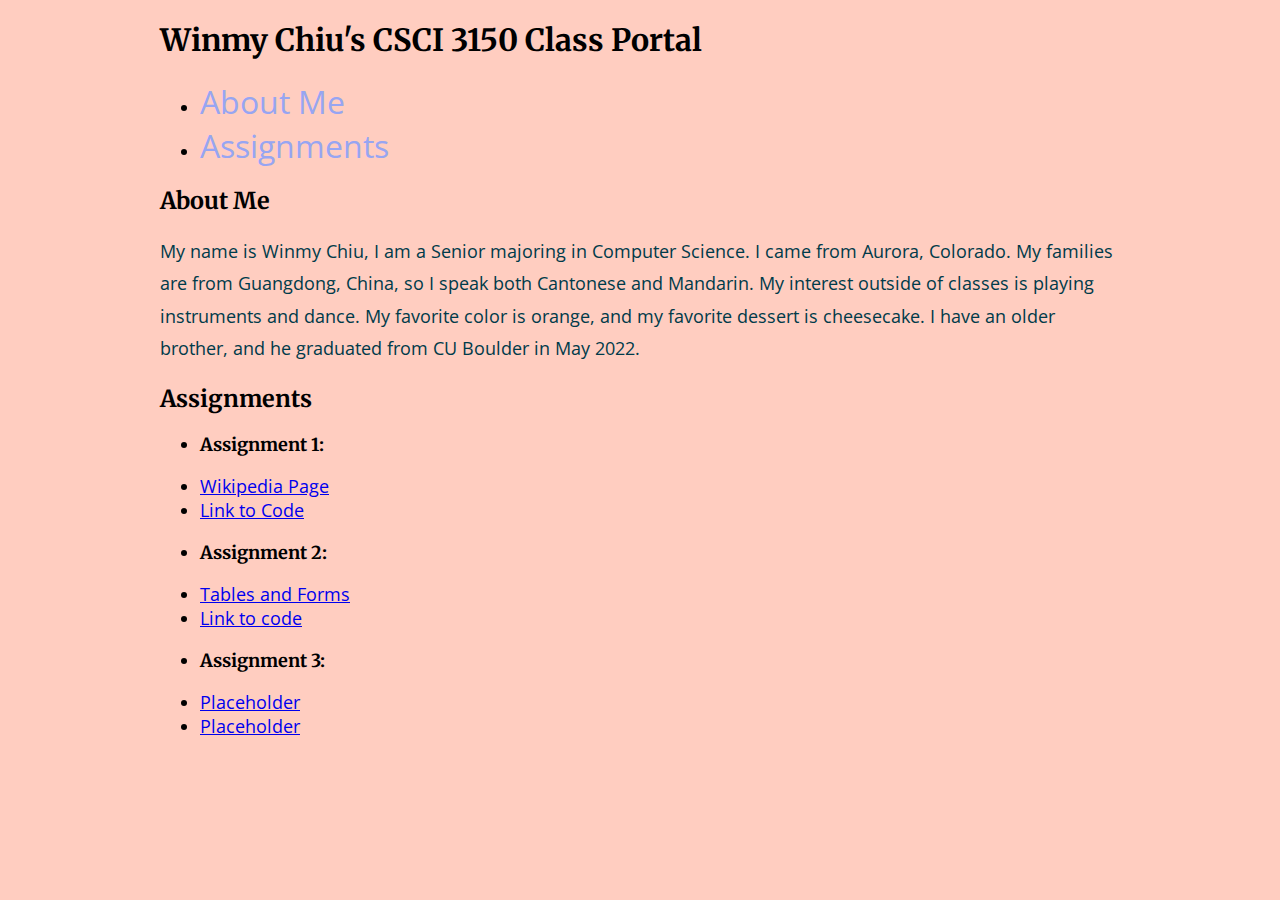
==== index.html @ 20a4753e "add lab3" ====
<!DOCTYPE html>
<html lang="en">
<head>
    <meta charset="UTF-8">
    <meta name="viewport" content="width=device-width, initial-scale=1.0">
    <title>Winmy Chiu's Class Portal</title>
    <link href="css/semantic.css" rel="stylesheet">
</head>
<body>
    <div class="container">
        <header>
            <h1>Winmy Chiu's CSCI 3150 Class Portal</h1>
        </header>
        <nav>
            <h2 class="sr-only">Main Navigation</h2>
            <ul>
                <!--anchor tag-->
                <li><a href="#about-me">About Me</a></li>
                <li><a href="#assignments">Assignments</a></li>
            </ul>
        </nav>
        <section id="about-me">
            <h2>About Me</h2>
            <p> My name is Winmy Chiu, I am a Senior majoring in Computer Science. I came from Aurora, Colorado. My families are from Guangdong, China, so I speak both Cantonese and Mandarin. 
                My interest outside of classes is playing instruments and dance. My favorite color is orange, and my favorite dessert is cheesecake. I have an older brother, and he graduated from CU Boulder in May 2022.</p>
        </section>
        <section id="assignments">
            <h2>Assignments</h2>
            <ul>
                <li><h3>Assignment 1:</h3></li>
            </ul>
            <ul class="no-bullet">
                <li><a href="https://winmy-chiu.github.io/lab2_Fall2023_CSCI3150/"> Wikipedia Page</a></li>
                <li><a href="https://github.com/winmy-chiu/lab2_Fall2023_CSCI3150/blob/main/index.html">Link to Code</a></li>
            </ul>

            <ul>
                <li><h3>Assignment 2:</h3></li>
            </ul>
            <ul class="no-bullet">
                <li><a href="#">Tables and Forms</a></li>
                <li><a href="#">Link to code</a></li>
            </ul>

            <ul>
                <li><h3>Assignment 3:</h3></li>
            </ul>
            <ul class="no-bullet">
                <li><a href="#">Placeholder</a></li>
                <li><a href="#">Placeholder</a></li>
            </ul>
            
        </section>
    </div>
</body>
</html>
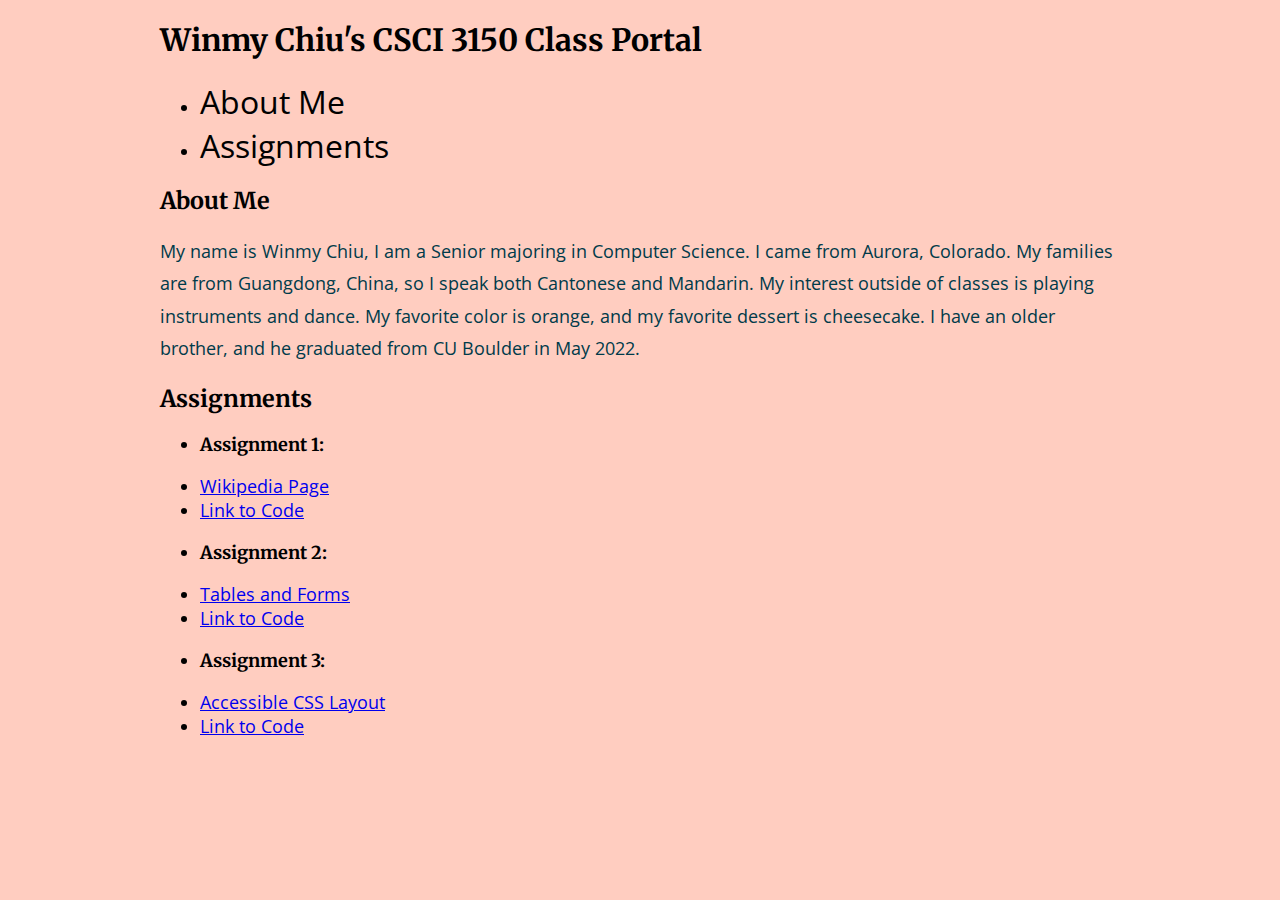
==== commit f2af9509: "Added link to lab 4" ====
--- a/index.html
+++ b/index.html
@@ -38,16 +38,16 @@
                 <li><h3>Assignment 2:</h3></li>
             </ul>
             <ul class="no-bullet">
-                <li><a href="#">Tables and Forms</a></li>
-                <li><a href="#">Link to code</a></li>
+                <li><a href="https://winmy-chiu.github.io/lab3-csci3150-tables-forms/">Tables and Forms</a></li>
+                <li><a href="https://github.com/winmy-chiu/lab3-csci3150-tables-forms/blob/main/index.html">Link to Code</a></li>
             </ul>
 
             <ul>
                 <li><h3>Assignment 3:</h3></li>
             </ul>
             <ul class="no-bullet">
-                <li><a href="#">Placeholder</a></li>
-                <li><a href="#">Placeholder</a></li>
+                <li><a href="https://winmy-chiu.github.io/lab4-csci3150-accessible-CSS-layout/">Accessible CSS Layout</a></li>
+                <li><a href="https://github.com/winmy-chiu/lab4-csci3150-accessible-CSS-layout/blob/main/index.html">Link to Code</a></li>
             </ul>
             
         </section>
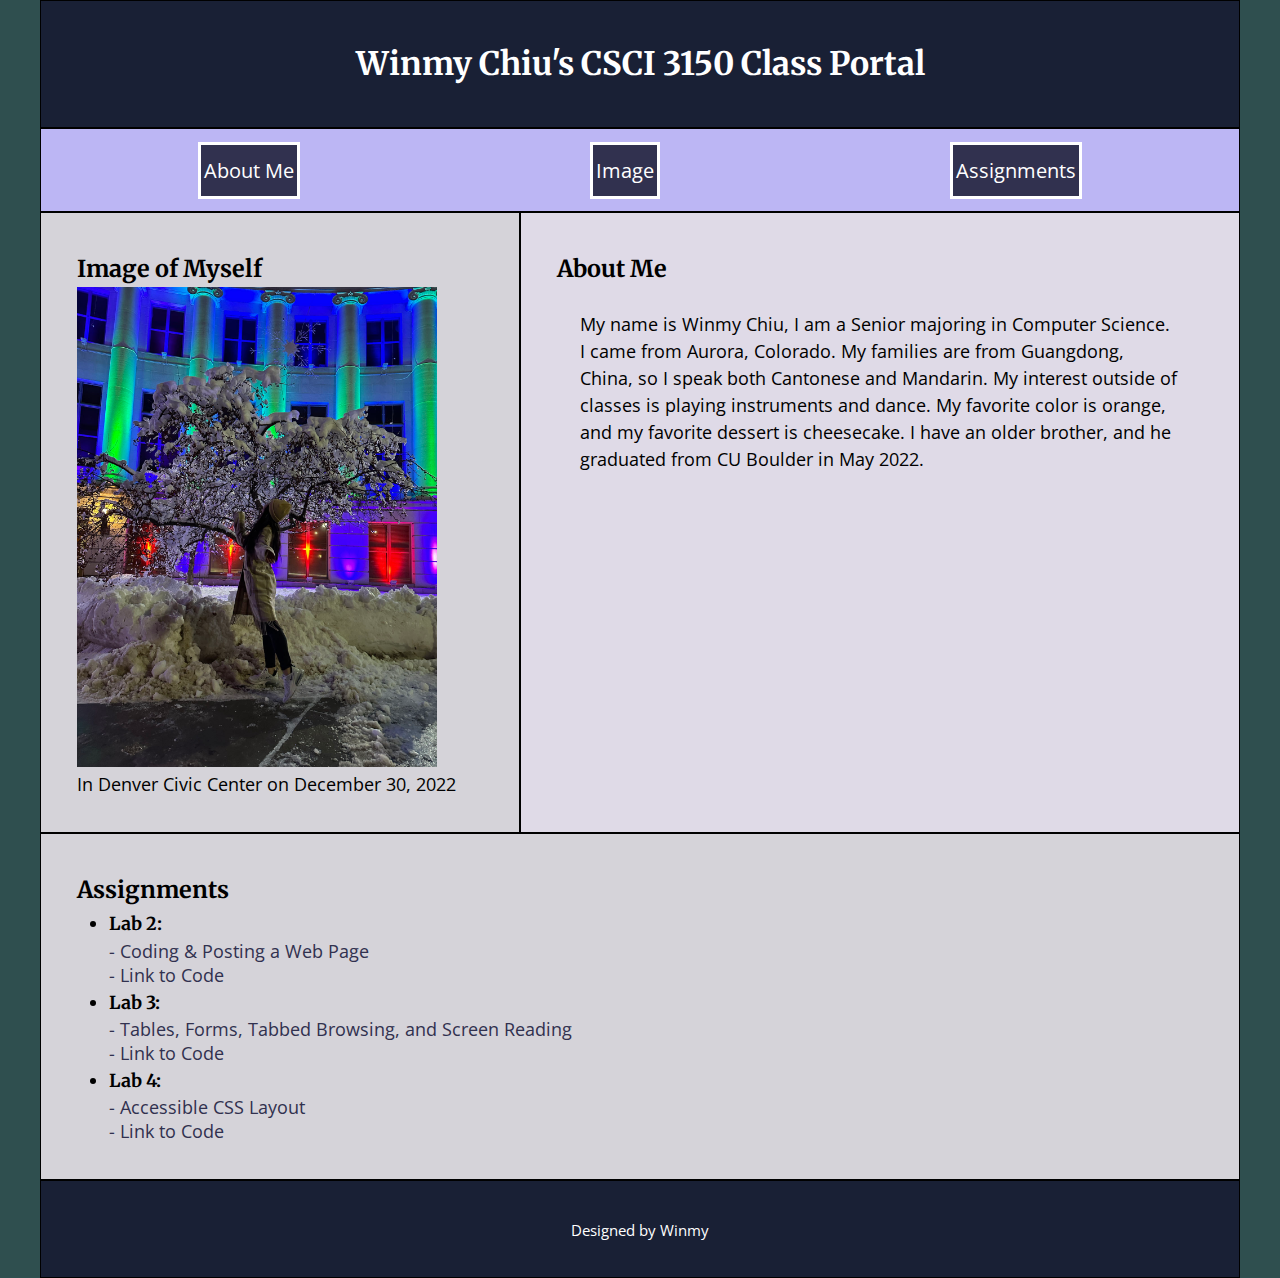
==== commit 81dd3a55: "update check point" ====
--- a/index.html
+++ b/index.html
@@ -1,12 +1,14 @@
 <!DOCTYPE html>
+
 <html lang="en">
 <head>
     <meta charset="UTF-8">
     <meta name="viewport" content="width=device-width, initial-scale=1.0">
-    <title>Winmy Chiu's Class Portal</title>
+    <title>Winmy Chiu's CSCI 3150 Class Portal</title>
     <link href="css/semantic.css" rel="stylesheet">
 </head>
 <body>
+    <a class = "skip-link" href="#maincontent">Skip to Main Content</a>
     <div class="container">
         <header>
             <h1>Winmy Chiu's CSCI 3150 Class Portal</h1>
@@ -14,43 +16,60 @@
         <nav>
             <h2 class="sr-only">Main Navigation</h2>
             <ul>
-                <!--anchor tag-->
-                <li><a href="#about-me">About Me</a></li>
-                <li><a href="#assignments">Assignments</a></li>
+                <li><a href="#maincontent">About Me</a></li>
+                <li><a href="#aside1">Image</a></li>
+                <li><a href="#aside2">Assignments</a></li>
             </ul>
         </nav>
-        <section id="about-me">
-            <h2>About Me</h2>
-            <p> My name is Winmy Chiu, I am a Senior majoring in Computer Science. I came from Aurora, Colorado. My families are from Guangdong, China, so I speak both Cantonese and Mandarin. 
-                My interest outside of classes is playing instruments and dance. My favorite color is orange, and my favorite dessert is cheesecake. I have an older brother, and he graduated from CU Boulder in May 2022.</p>
-        </section>
-        <section id="assignments">
-            <h2>Assignments</h2>
-            <ul>
-                <li><h3>Assignment 1:</h3></li>
-            </ul>
-            <ul class="no-bullet">
-                <li><a href="https://winmy-chiu.github.io/lab2_Fall2023_CSCI3150/"> Wikipedia Page</a></li>
-                <li><a href="https://github.com/winmy-chiu/lab2_Fall2023_CSCI3150/blob/main/index.html">Link to Code</a></li>
-            </ul>
+        <main id="maincontent">
+            <section>
+                <h2>About Me</h2>
+                
+                <p> My name is Winmy Chiu, I am a Senior majoring in Computer Science. I came from Aurora, Colorado. My families are from Guangdong, China, so I speak both Cantonese and Mandarin. 
+                    My interest outside of classes is playing instruments and dance. My favorite color is orange, and my favorite dessert is cheesecake. I have an older brother, and he graduated from CU Boulder in May 2022.</p>
+                
+                </section>
+        </main>
+        <aside id="aside1">
+            <h2> Image of Myself </h2>
+            <figure>
+                <img src="img/avatar.jpg" alt = "me in the snow under a tree">  <!-- Don't say "image of ..."-->
+                                <!-- width="400px" height="288px" will set a place holder while image loading, so page won't jump -->
+                <figcaption>In Denver Civic Center on December 30, 2022</figcaption>
+            </figure>
+        </aside>
+        <aside id="aside2">
+            <h2> Assignments </h2>
+                    <ul>
+                        <li><h3>Lab 2: </h3></li>
+                    </ul>
+                    <ul class="no-bullets">
+                        <li class="no-bullet"><a href="https://winmy-chiu.github.io/lab2_Fall2023_CSCI3150/"> - Coding & Posting a Web Page</a></li>
+                        <li><a href="https://github.com/winmy-chiu/lab2_Fall2023_CSCI3150/blob/main/index.html"> - Link to Code</a></li>
+                    </ul>
 
-            <ul>
-                <li><h3>Assignment 2:</h3></li>
-            </ul>
-            <ul class="no-bullet">
-                <li><a href="https://winmy-chiu.github.io/lab3-csci3150-tables-forms/">Tables and Forms</a></li>
-                <li><a href="https://github.com/winmy-chiu/lab3-csci3150-tables-forms/blob/main/index.html">Link to Code</a></li>
-            </ul>
+                    <ul>
+                        <li><h3>Lab 3: </h3></li>
+                    </ul>
+                    <ul class="no-bullets">
+                        <li><a href="https://winmy-chiu.github.io/lab3-csci3150-tables-forms/"> - Tables, Forms, Tabbed Browsing, and Screen Reading</a></li>
+                        <li><a href="https://github.com/winmy-chiu/lab3-csci3150-tables-forms/blob/main/index.html"> - Link to Code</a></li>
+                    </ul>
 
-            <ul>
-                <li><h3>Assignment 3:</h3></li>
-            </ul>
-            <ul class="no-bullet">
-                <li><a href="https://winmy-chiu.github.io/lab4-csci3150-accessible-CSS-layout/">Accessible CSS Layout</a></li>
-                <li><a href="https://github.com/winmy-chiu/lab4-csci3150-accessible-CSS-layout/blob/main/index.html">Link to Code</a></li>
-            </ul>
+                    <ul>
+                        <li><h3>Lab 4: </h3></li>
+                    </ul>
+                    <ul class="no-bullets">
+                        <li><a href="https://winmy-chiu.github.io/lab4-csci3150-accessible-CSS-layout/"> - Accessible CSS Layout</a></li>
+                        <li><a href="https://github.com/winmy-chiu/lab4-csci3150-accessible-CSS-layout/blob/main/index.html"> - Link to Code</a></li>
             
-        </section>
+                    </ul>
+        </aside>
+        
+        <footer>
+            <small> Designed by Winmy </small>
+        </footer>
+
     </div>
 </body>
 </html>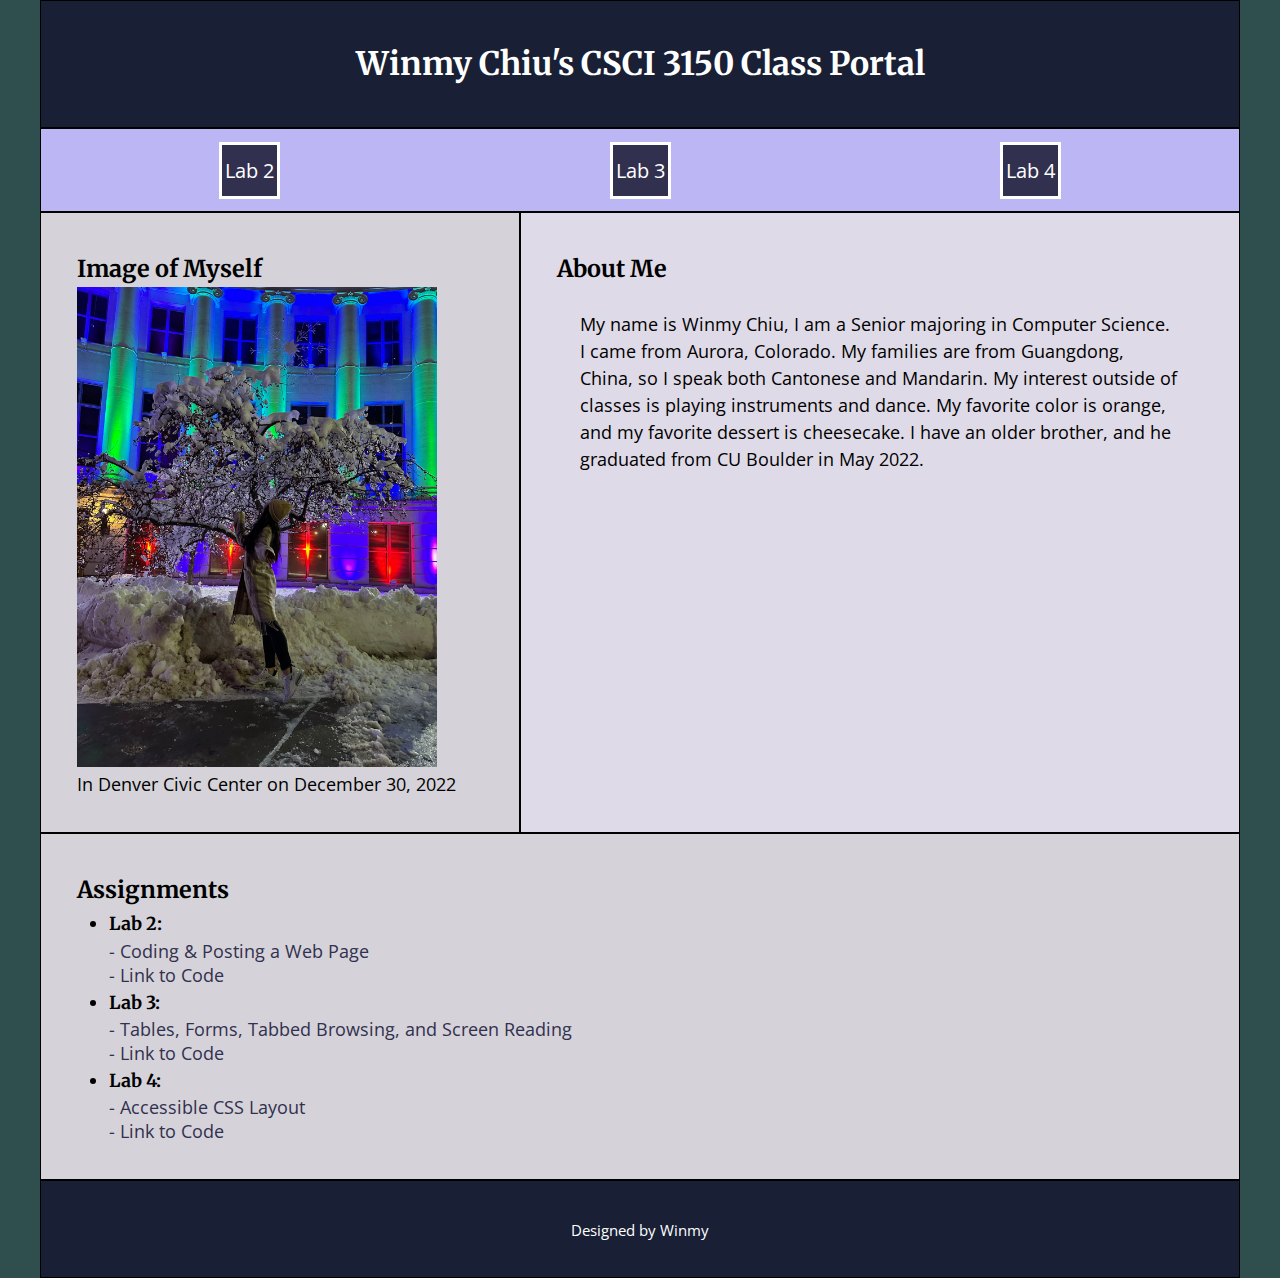
==== commit 33272688: "updated nav bar to assignments" ====
--- a/index.html
+++ b/index.html
@@ -16,9 +16,9 @@
         <nav>
             <h2 class="sr-only">Main Navigation</h2>
             <ul>
-                <li><a href="#maincontent">About Me</a></li>
-                <li><a href="#aside1">Image</a></li>
-                <li><a href="#aside2">Assignments</a></li>
+                <li><a href="https://winmy-chiu.github.io/lab2_Fall2023_CSCI3150/"> Lab 2 </a></li>
+                <li><a href="https://winmy-chiu.github.io/lab3-csci3150-tables-forms/"> Lab 3 </a></li>
+                <li><a href="https://winmy-chiu.github.io/lab4-csci3150-accessible-CSS-layout/"> Lab 4 </a></li>
             </ul>
         </nav>
         <main id="maincontent">
@@ -44,7 +44,7 @@
                         <li><h3>Lab 2: </h3></li>
                     </ul>
                     <ul class="no-bullets">
-                        <li class="no-bullet"><a href="https://winmy-chiu.github.io/lab2_Fall2023_CSCI3150/"> - Coding & Posting a Web Page</a></li>
+                        <li><a href="https://winmy-chiu.github.io/lab2_Fall2023_CSCI3150/"> - Coding & Posting a Web Page</a></li>
                         <li><a href="https://github.com/winmy-chiu/lab2_Fall2023_CSCI3150/blob/main/index.html"> - Link to Code</a></li>
                     </ul>
 
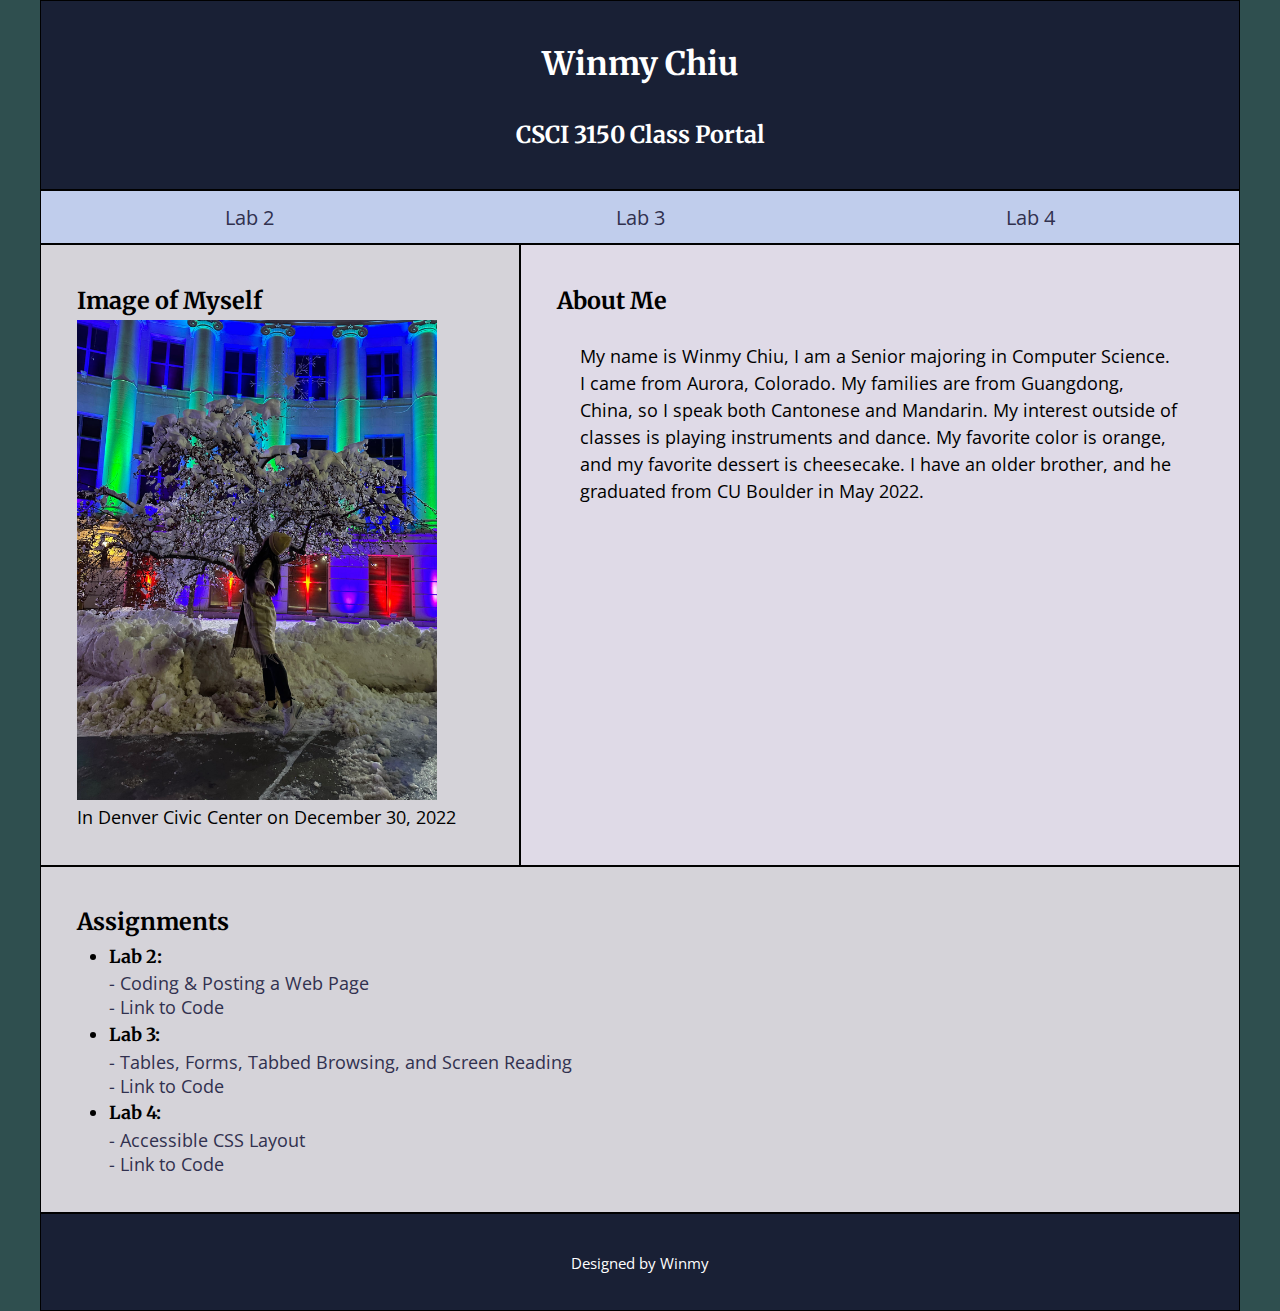
==== commit 52c44281: "Update index.html" ====
--- a/index.html
+++ b/index.html
@@ -11,7 +11,9 @@
     <a class = "skip-link" href="#maincontent">Skip to Main Content</a>
     <div class="container">
         <header>
-            <h1>Winmy Chiu's CSCI 3150 Class Portal</h1>
+            <h1>Winmy Chiu</h1>
+            <br>
+            <h2>CSCI 3150 Class Portal</h2>
         </header>
         <nav>
             <h2 class="sr-only">Main Navigation</h2>
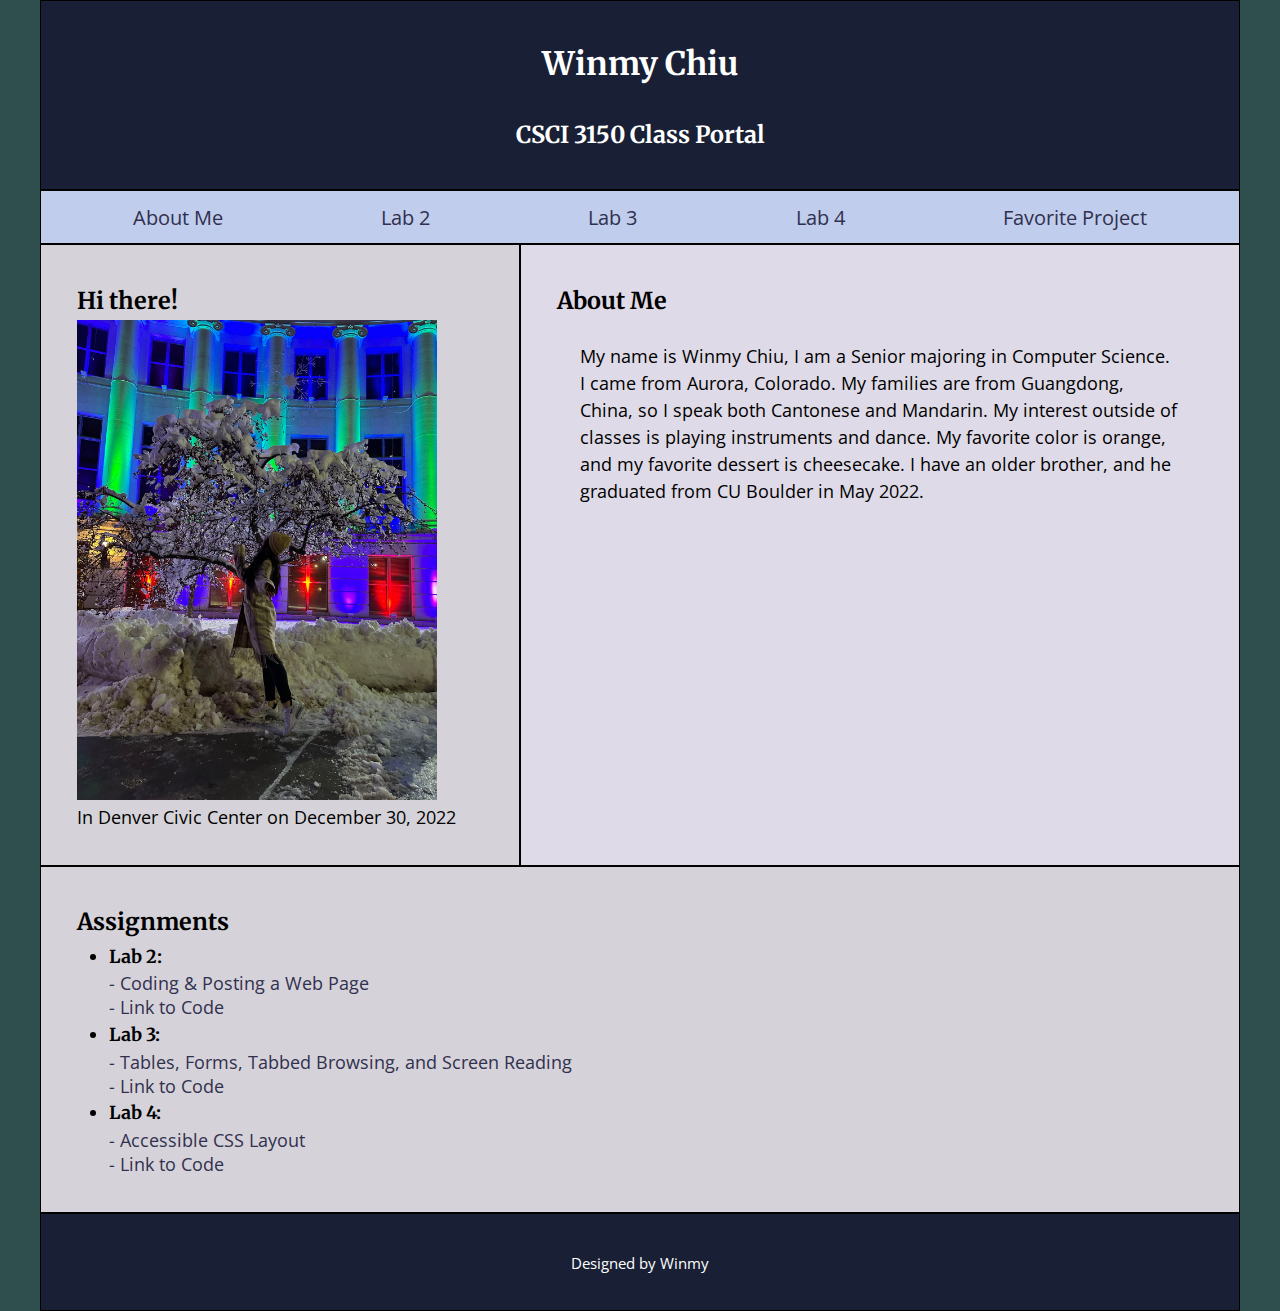
==== commit 60d9d957: "add new info" ====
--- a/index.html
+++ b/index.html
@@ -18,9 +18,11 @@
         <nav>
             <h2 class="sr-only">Main Navigation</h2>
             <ul>
+                <li><a href="#">About Me</a> </li>
                 <li><a href="https://winmy-chiu.github.io/lab2_Fall2023_CSCI3150/"> Lab 2 </a></li>
                 <li><a href="https://winmy-chiu.github.io/lab3-csci3150-tables-forms/"> Lab 3 </a></li>
                 <li><a href="https://winmy-chiu.github.io/lab4-csci3150-accessible-CSS-layout/"> Lab 4 </a></li>
+                <li><a href="favorite.html">Favorite Project</a> </li>
             </ul>
         </nav>
         <main id="maincontent">
@@ -33,10 +35,9 @@
                 </section>
         </main>
         <aside id="aside1">
-            <h2> Image of Myself </h2>
+            <h2> Hi there! </h2>
             <figure>
-                <img src="img/avatar.jpg" alt = "me in the snow under a tree">  <!-- Don't say "image of ..."-->
-                                <!-- width="400px" height="288px" will set a place holder while image loading, so page won't jump -->
+                <img src="img/avatar.jpg" class="avatar" alt = "me in the snow under a tree">  <!-- Don't say "image of ..."-->
                 <figcaption>In Denver Civic Center on December 30, 2022</figcaption>
             </figure>
         </aside>
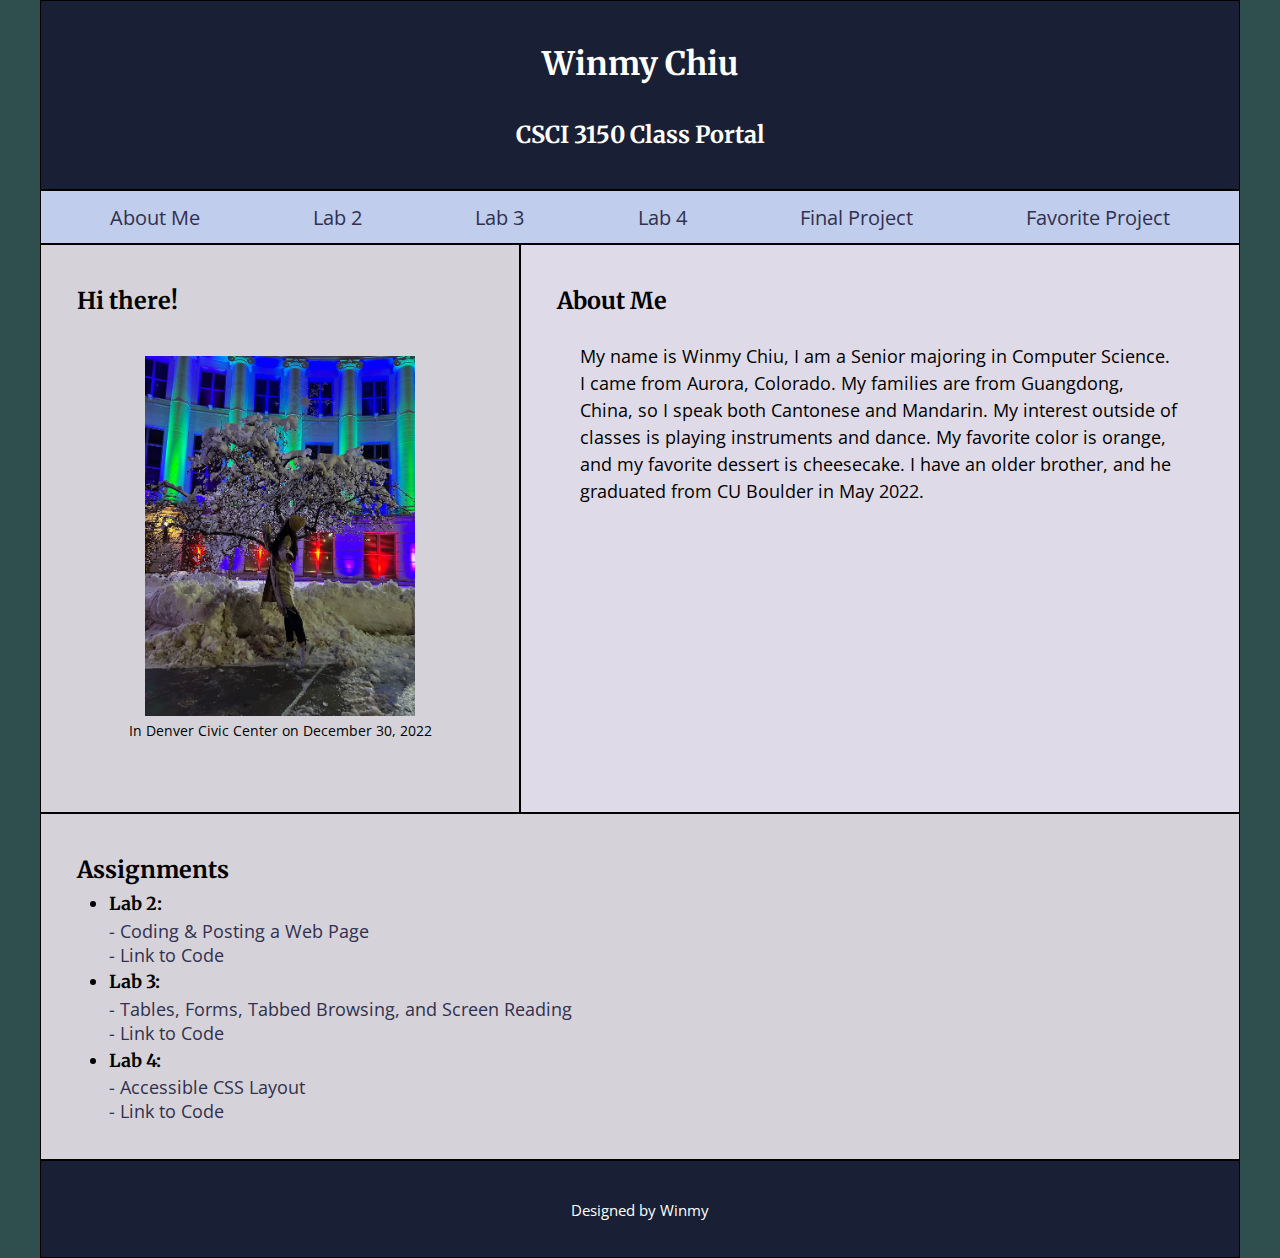
==== commit eb36b0a2: "added link to final project" ====
--- a/index.html
+++ b/index.html
@@ -22,6 +22,7 @@
                 <li><a href="https://winmy-chiu.github.io/lab2_Fall2023_CSCI3150/"> Lab 2 </a></li>
                 <li><a href="https://winmy-chiu.github.io/lab3-csci3150-tables-forms/"> Lab 3 </a></li>
                 <li><a href="https://winmy-chiu.github.io/lab4-csci3150-accessible-CSS-layout/"> Lab 4 </a></li>
+                <li><a href="https://winmy-chiu.github.io/csci3150-final-project/"> Final Project</a></li>
                 <li><a href="favorite.html">Favorite Project</a> </li>
             </ul>
         </nav>
